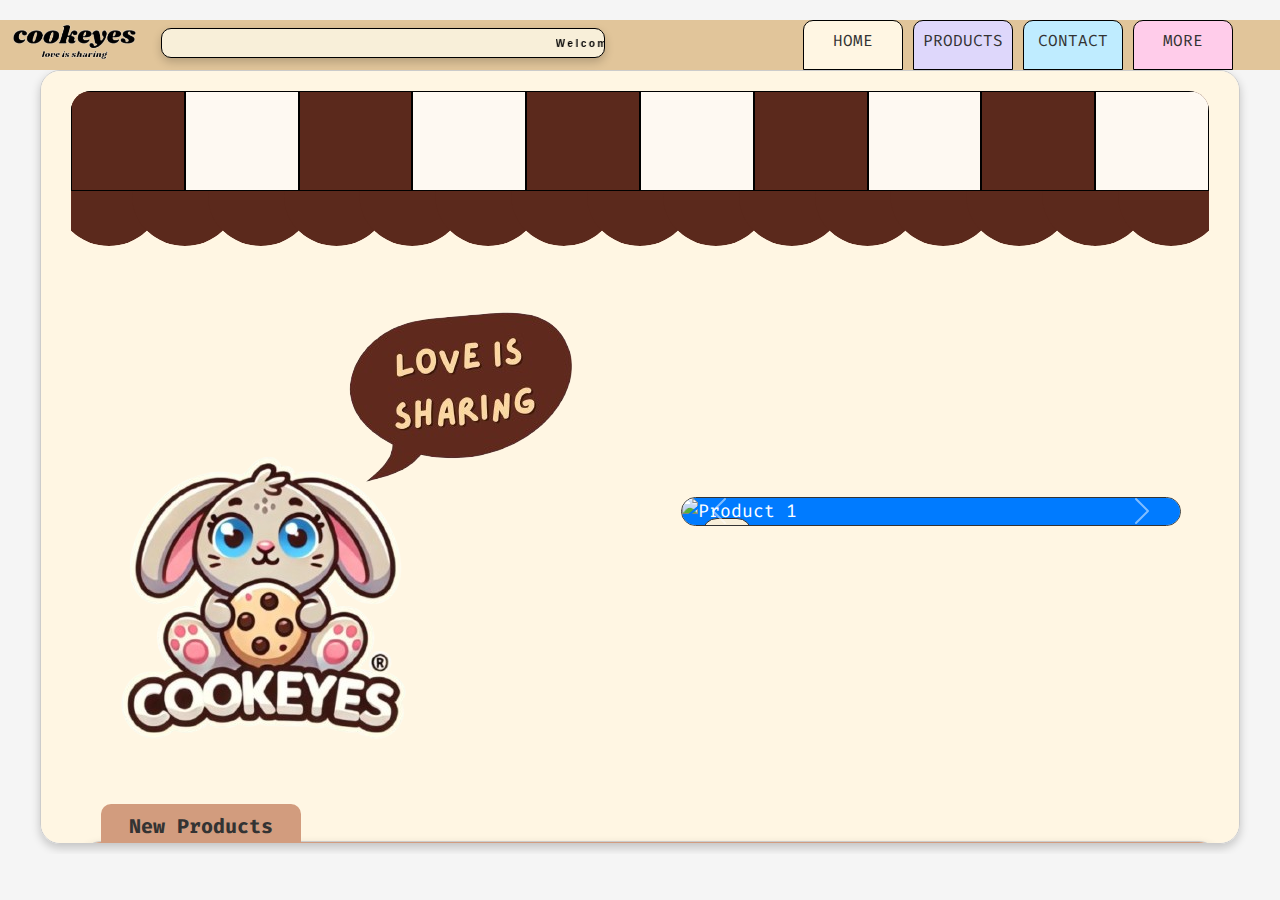
==== index.html @ fc740ca6 "fix: layout style" ====
<!DOCTYPE html>
<html lang="en">
<head>
    <meta charset="UTF-8">
    <meta name="viewport" content="width=device-width, initial-scale=1.0">
    <title>Cookeyes</title>
    <link href="https://cdn.jsdelivr.net/npm/bootstrap@5.3.0/dist/css/bootstrap.min.css" rel="stylesheet">
    <link href="https://fonts.googleapis.com/css2?family=Fira+Code:wght@400;700&display=swap" rel="stylesheet">
    <link rel="stylesheet" href="css/style.css">
    <link rel="stylesheet" href="css/block.css">
    <link rel="stylesheet" href="css/draws.css">
    <link rel="icon" href="images/icon16x16.png" sizes="16x16" type="image/png">
    <link rel="stylesheet" href="css/carousel.css">
</head>
<body>
    <!-- Navbar -->
    <nav class="navbar navbar-expand-lg">
        <div class = "container">
            <div class="collapse navbar-collapse" id="navbarNav">
                <ul class="navbar-nav ms-auto">
                    <a class="navbar-brand" href="#">
                        <img src="images/logo.png" alt="Logo" class="navbar-logo">
                    </a>
                    <a class="nav-link" href="#"><div class="marquee-container d-flex justify-content-between align-items-center">
                        <marquee class="marquee-text">Welcome to the Community Project! Join us in shopping to help orphaned children without families.</marquee>
                    </div></a>
                </ul>
            </div>
        </div>
        <div class="container" style="margin-right: 30px;">
            <div class="collapse navbar-collapse" id="navbarNav">
                <ul class="navbar-nav ms-auto">
                    <li class="nav-item custom-nav-item">
                        <a class="nav-link" href="index.html">HOME</a>
                    </li>
                    <li class="nav-item custom-nav-item">
                        <a class="nav-link" href="products.html">PRODUCTS</a>
                    </li>
                    <li class="nav-item custom-nav-item">
                        <a class="nav-link" href="contact.html">CONTACT</a>
                    </li>
                    <li class="nav-item custom-nav-item">
                        <a class="nav-link" href="MORE.html">MORE</a>
                    </li>
                </ul>
            </div>
        </div>
    </nav>
    <!-- Giới thiệu về đội và dự án -->
    <section id="team-introduction" >
        <div class="container">
            <div class="awning" id="awning"></div>
            <div class="draw-wave" id="draw-wave"></div>
            <div class="row justify-content-between align-items-center">
                <div class="col-lg-6 col-md-12 text-center mb-3 mb-lg-0">
                    <img src="images/icon.png" alt="Icon" class="img-fluid" style="max-width:auto; height: auto; ">
                </div>
                <div class="col-lg-6 col-md-12">
                    <div id="product-carousel" class="carousel slide" data-bs-ride="carousel" style="max-width: 500px; margin: auto;">
                        <div class="carousel-inner">
                            <div class="carousel-item active">
                                <img src="images/productImg/product01/IMG_2011.png" class="d-block w-100 carousel-img" alt="Product 1">
                                <div class="corner-label top-left">New!</div>
                            </div>
                            <div class="carousel-item">
                                <img src="images/productImg/product05/IMG_0085.png" class="d-block w-100 carousel-img" alt="Product 2">
                                <div class="corner-label top-left">Bracelets</div>
                            </div>
                            <div class="carousel-item">
                                <img src="images/productImg/IMG_0077.png" class="d-block w-100 carousel-img" alt="Product 3">
                                <div class="corner-label top-left">Cookies</div>
                            </div>
                            <div class="carousel-item">
                                <img src="images/productImg/IMG_0073.png" class="d-block w-100 carousel-img" alt="Product 4">
                                <div class="corner-label top-left">New!</div>
                            </div>
                        </div>
                        <button class="carousel-control-prev" type="button" data-bs-target="#product-carousel" data-bs-slide="prev">
                            <span class="carousel-control-prev-icon" aria-hidden="true"></span>
                            <span class="visually-hidden">Previous</span>
                        </button>
                        <button class="carousel-control-next" type="button" data-bs-target="#product-carousel" data-bs-slide="next">
                            <span class="carousel-control-next-icon" aria-hidden="true"></span>
                            <span class="visually-hidden">Next</span>
                        </button>
                        <script>
                            document.addEventListener('DOMContentLoaded', function() {
                                var myCarousel = document.querySelector('#product-carousel');
                                var carousel = new bootstrap.Carousel(myCarousel, {
                                    interval: 1200,
                                    wrap: false
                            });
                        });
                        </script>
                </div>
            </div>
        </div>

        
    <!-- Giới thiệu các mặt hàng mới -->
    <section id="new-products" class="py-5">
        <h5 class="new-product-tag" style="margin-left:30px; border-radius: 10px 10px 0 0; max-width: 200px; text-align: center; display: inline-block; padding: 10px; background-color: #d29c7e;">
            <strong>New Products</strong>
        </h5>
        <div class="container">
            <div class="row">
                <div class="cardproduct1 col-lg-3 col-md-6 mb-4" style="padding: -5%;">
                    <div class="card top" style="border-radius: 20px;">
                        <img src="images/IMG_0081.png" style="border-radius: 20px;" class="card-img-top img-fluid" alt="New Product 1">
                        <div class="corner-label bottom-right">Seasonal collection</div>
                    </div>
                </div>
                <div class="cardproduct2 col-lg-3 col-md-6 mb-4">
                    <div class="card top" style="border-radius: 20px;">
                        <img src="images/productImg/product05/IMG_0085.png" style="border-radius: 20px;" class="card-img-top img-fluid" alt="New Product 2">
                        <div class="corner-label bottom-right">Our Signature</div>
                    </div>
                </div>
                <div class="cardproduct1 col-lg-3 col-md-6 mb-4">
                    <div class="card bot" style="border-radius: 20px;">
                        <img src="images/productImg/IMG_0077.png" style="border-radius: 20px;" class="card-img-top img-fluid" alt="New Product 3">
                        <div class="corner-label bottom-right">Colorful</div>
                    </div>
                </div>
                <div class="cardproduct2 col-lg-3 col-md-6 mb-4">
                    <div class="card bot" style="border-radius: 20px;">
                        <img src="images/productImg/4.png" style="border-radius: 20px;" class="card-img-top img-fluid" alt="New Product 4">
                        <div class="corner-label bottom-right">HOT!!</div>
                    </div>
                </div>
            </div>
        </div>
        
        <style>
            .card{
                margin-top: 15px;
            }
            .bottom-right {
                position: absolute;
                bottom: 10px;
                right: 10px;
                background-color: #f8efda;
                color: black;
                font-size: 12px;
                padding: 5px 10px;
                border: 1px solid #333;
                border-radius: 15px;
            }

            .col-lg-3, .col-md-6 {
                margin-bottom: 15px; /* Điều chỉnh khoảng cách giữa các ảnh */
            }
            /* Tạo băng rôn chéo ở góc trái trên */
            .card{
                position: relative; /* Để băng rôn nằm chồng lên hình ảnh */
            }

            .card::before {
                content: "NEW"; /* Nội dung của băng rôn */
                position: absolute;
                top: 20px;
                left: -15px;
                background-color: #2a59a6; /* Màu nền của băng rôn */
                color: #edcb59; /* Màu chữ */
                font-weight: bold;
                padding: 5px 13px;
                font-size: 11px;
                transform: rotate(-45deg); /* Xoay băng rôn chéo */
                transform-origin: 0 0;
                border-radius: 10px; /* Tạo bo góc cho băng rôn */
                box-shadow: 0 3px 5px rgba(0, 0, 0, 0.2); /* Thêm bóng cho băng rôn */
                z-index: 10; /* Đảm bảo băng rôn nằm trên cùng */
            }

            /* Đảm bảo các hình ảnh trong các card có kích thước bằng nhau và là hình chữ nhật */
            .card-img-top {
                object-fit: cover; /* Đảm bảo hình ảnh có thể phủ kín không gian */
                width: 100%; /* Chiều rộng 100% */
                height: 300px; /* Chiều cao cố định cho hình ảnh */
                border-bottom: 1px solid #333; /* Thêm viền dưới cho hình ảnh */
            }

            /* Media Queries cho màn hình nhỏ */
            @media (max-width: 768px) {
                .bottom-right {
                    position: absolute;
                    bottom: 10px;
                    right: 10px;
                    background-color: #f8efda;
                    color: black;
                    font-size: 9px;
                    padding: 5px 10px;
                    border: 1px solid #333;
                    border-radius: 15px;
                }
                
                .bot{
                    margin-top: -15px;
                }

                .card-img-top {
                    object-fit: cover;
                    height: 150px; 
                }
                .col-lg-3, .col-md-6 {
                    flex: 0 0 50%; 
                    max-width: 50%;
                }
                .card::before {
                    top: 20px; 
                    left: -10px; 
                    font-size: 7px; 
                }
            }
            @media (min-width: 768px) {
                .col-lg-3 {
                    max-width: 24%;
                    margin-right: 1%; 
                }
            }


        </style>
    </section>
        <section id="about">
            <div>
                <h2 class="text-center mb-4" style="font-family: 'Fira Code', monospace; color: #57291b; text-shadow: 2px 2px #fbd8a5;">About |Project: "Cookeyes"|</h2>
                <p style="font-family: 'Fira Code', monospace; color: #333; text-align: justify; line-height: 1.6; margin-bottom: 20px;"></p>
                    <strong>"Ting Ting"</strong> Another batch of cookies is out of the oven. This is also the moment Cookeyes, a group of students from Ho Chi Minh City University of Technology (HCMUT), was established and introduced to you with the message: <em>"Love is sharing"</em>. This is a community project aimed at raising funds to support children in difficult circumstances.
                </p>
                <h3 style="font-family: 'Fira Code', monospace; color: #57291b; text-shadow: 1px 1px #fbd8a5; margin-top: 30px;">🎄 How does Cookeyes operate?</h3>
                <p style="font-family: 'Fira Code', monospace; color: #333; text-align: justify; line-height: 1.6; margin-bottom: 20px;">
                    We sell handmade products and donate profits from orders to the fund. Sweet cookies and colorful bracelets. Each product contains the heart of our entire team and the affection of those who support us.
                </p>
                <h3 style="font-family: 'Fira Code', monospace; color: #57291b; text-shadow: 1px 1px #fbd8a5; margin-top: 30px;">🎄 Our mission</h3>
                <p style="font-family: 'Fira Code', monospace; color: #333; text-align: justify; line-height: 1.6; margin-bottom: 20px;">
                    The funds raised from these products will be used to help children in difficult circumstances, giving them more opportunities and a better life. Each cookie, each bracelet is a part of the love that you and Cookeyes have sent to the children.
                </p>
            </div>
        </section>
    <section id="decorative-elements" class="py-5">
        <div class="text-center">
            <h2 class="display-4" style="font-family: 'Fira Code', monospace; color: #57291b; text-shadow: 2px 2px #fbd8a5;">
                Join Our Community Project
            </h2>
            <p class="lead" style="font-family: 'Fira Code', monospace; color: #333; text-shadow: 1px 1px #f8efda;">
                Together, we can make a difference!
            </p>
            <div class="row">
                <div class="col-md-4 mb-4">
                    <div>
                        <a href="products.html">
                            <img  style="border-radius: 20px;" src="images/productImg/IMG_0077.png" class="card-img-top img-fluid" alt="Decorative Image 1">
                            <div>
                                <h5 href="products.html" style="margin-top: 20px; font-family: 'Fira Code', monospace; color: #57291b;"><strong>Handmade Products</strong></h5>
                                <p href="products.html" style="font-family: 'Fira Code', monospace; color: #333;">Crafted with love and care.</p>
                            </div>
                        </a>
                    </div>
                </div>
                <div class="col-md-4 mb-4">
                    <div>
                        <a href="#">
                            <img style="border-radius: 20px;" src="images/decorative/decorative2.png" class="card-img-top img-fluid" alt="Decorative Image 2">
                            <div >
                                <h5 style="margin-top: 20px; font-family: 'Fira Code', monospace; color: #57291b;"><strong>Support a Cause</strong></h5>
                                <p style="font-family: 'Fira Code', monospace; color: #333;">Your purchase helps children in need.</p>
                            </div>
                        </a>
                    </div>
                </div>
                <div class="col-md-4 mb-4">
                    <div>
                        <a href="https://www.facebook.com/cookeyess">
                            <img style="border-radius: 20px;" src="images/decorative/decorative1.png" class="card-img-top img-fluid" alt="Decorative Image 3">
                            <div>
                                <h5 style="margin-top: 20px; font-family: 'Fira Code', monospace; color: #57291b;"><strong>Join Our Community</strong></h5>
                                <p style="font-family: 'Fira Code', monospace; color: #333;">Be a part of something bigger.</p>
                            </div>
                        </a>
                    </div>
                </div>
            </div>
            <p style="font-family: 'Fira Code', monospace; color: #333; text-align: center; line-height: 1.6; margin-top: 30px;">
                <strong>Thank you for spreading love with us 💓🍪</strong>
            </p>
        </div>
    </section>
    </section>

    <script src="https://cdn.jsdelivr.net/npm/bootstrap@5.3.0/dist/js/bootstrap.bundle.min.js"></script>
    <script src="js/script.js"></script>
</body>
</html>
---- css/style.css ----
html, body {
    overflow-x: hidden;
    overflow-y: hidden;
}
body {
    background: url('https://i.pinimg.com/736x/0b/41/25/0b41253a4041ddb57004d633e4979430.jpg') no-repeat fixed center/cover, #f5f5f5;
    color: #333;
    margin: 0;
    padding: 0;
    font-family: 'Fira Code', 'JetBrains Mono', 'Source Code Pro', monospace;
    font-size: 16px;
    line-height: 1.5;
}

h1, h2, a, p, code, pre, .navbar-nav .nav-item .nav-link, #team-introduction h2, #products h2, #team-introduction .section-title h3, #products .section-title h3, #team-introduction .section-title p, #products .section-title p {
    font-family: 'Fira Code', 'JetBrains Mono', 'Source Code Pro', monospace;
}

h1, h2 {
    font-weight: bold;
    color: #333;
    margin-bottom: 15px;
}

a {
    color: #007bff;
    text-decoration: none;
}

a:hover {
    color: #0056b3;
    text-decoration: underline;
}

p {
    font-size: 1em;
    color: #333;
    line-height: 1.6;
    margin-bottom: 20px;
}

code {
    font-size: 1em;
    background-color: #f0f0f0;
    padding: 2px 4px;
    border-radius: 4px;
}

pre {
    font-size: 14px;
    background-color: #2e2e2e;
    color: #f8f8f8;
    padding: 10px;
    border-radius: 5px;
    overflow-x: auto;
}

.card-text {
    color: white;
    text-shadow: 2px 2px 4px rgba(0, 0, 0, 0.7);
}

.card.bg-light .card-text {
    color: #333;
    text-shadow: none;
}

.card {
    background: url('https://i.pinimg.com/736x/0b/41/25/0b41253a4041ddb57004d633e4979430.jpg') no-repeat center/cover;
    color: white;
}

.navbar-nav .nav-item .nav-link {
    color: #333;
}

#team-introduction h2, #products h2 {
    font-size: 32px;
    color: #2f4f4f;
    text-align: center;
    margin-bottom: 20px;
}

#team-introduction .section-title h3, #products .section-title h3 {
    font-size: 24px;
    color: #ff6f61;
    margin-bottom: 15px;
}

#team-introduction .section-title p, #products .section-title p {
    font-size: 18px;
    color: #444;
    line-height: 1.6;
}

.img-fluid {
    margin-bottom: auto;
}

.carousel-inner {
    border-radius: 30px;
}

.marquee-container {
    background-color: #f8efd9;
    border-radius: 10px;
    height: 30px;
    align-items: center;
    width: auto;
    color: black;
    border: 1px solid black;
    box-shadow: 0 4px 10px rgba(0, 0, 0, 0.2);
    font: bold 10px Arial, sans-serif;
    letter-spacing: 2.5px;
}

.navbar {
    background: url('https://i.pinimg.com/736x/0b/41/25/0b41253a4041ddb57004d633e4979430.jpg') no-repeat center/cover, #e1c59a;
    color: #fff;
    margin: 20px 0 0;
    padding: 0;
    display: flex;
}

.navbar-nav {
    display: flex;
    list-style: none;
    padding-left: 0;
    margin-bottom: 0;
}

.nav-item.custom-nav-item:nth-child(1) { background-color: #FFF6E3; border-radius: 10px 10px 0 0; max-width: 100px; }
.nav-item.custom-nav-item:nth-child(2) { background-color: #ded7fb; border-radius: 10px 10px 0 0; max-width: 100px; }
.nav-item.custom-nav-item:nth-child(3) { background-color: #BFECFF; border-radius: 10px 10px 0 0; max-width: 100px; }
.nav-item.custom-nav-item:nth-child(4) { background-color: #FFCCEA; border-radius: 10px 10px 0 0; max-width: 100px; }

.navbar-nav .nav-item {
    margin: 0 5px;
    width: 200px;
    height: 50px;
    text-align: center;
    border: 1px solid black;
}

.new-product-tag {
    margin: -5px;
    width: 200px;
    height: 40px;
    text-align: center;
}

.navbar-logo {
    height: 55px;
    width: auto;
    margin-top: -15px;
    display: block;
}

.navbar-nav .nav-item.active {
    background-color: #ff6f61;
    color: #fff;
    border-radius: 10px;
}

.navbar-nav .nav-item.active .nav-link, .navbar-nav .nav-item:hover {
    color: #fff;
}

.nav-item.custom-nav-item:hover {
    opacity: 0.8;
}

.hero {
    background-color: #f5f5f5;
    padding: 80px 0;
}

.hero h1 {
    font-size: 50px;
    color: #fff;
}

.hero .btn {
    margin-top: 20px;
}

footer {
    background-color: #333;
    color: #fff;
    padding: 20px 0;
}

#more, #checkout-section ,#team-introduction, #products, #contact {
    background: url('https://i.pinimg.com/736x/0b/41/25/0b41253a4041ddb57004d633e4979430.jpg') no-repeat center/cover;
    display: flex;
    justify-content: center;
    align-items: center;
}

#team-introduction .container { background-color: #FFF6E3; }
#new-products .container{ background-color: #d29c7e; }
#products .container, #checkout-section .container { background-color: #ded7fb; }
#contact .container { background-color: #BFECFF; }
#more .container { background-color: #FFCCEA; }

#team-introduction #new-products .container{
    display: flex;
    justify-content: center;
    padding-left: 20px;
    padding-right: 10px;
    padding-bottom: 0px;
    scrollbar-width: none;
}

#more .container,#checkout-section .container, #team-introduction .container, #products .container, #contact .container {
    box-shadow: 0 4px 10px rgba(0, 0, 0, 0.2);
    padding: 10px 30px;
    border-radius: 20px;
    margin-left: 10px;
    margin-right: 10px;
    scrollbar-width: thin;
    max-width: 1200px;
    max-height: 86vh;
    overflow-y: auto;
    border: 1px solid #ccc;
}

#team-introduction, #checkout-section ul, #products ul {
    list-style: none;
    padding-left: 0;
}

#team-introduction, #checkout-section ul li, #products ul li {
    font-size: 18px;
    color: #333;
    margin-bottom: 10px;
}

@media (max-width: 768px) {
    #more .container,#checkout-section .container, #team-introduction .container, #products .container, #contact .container {
        padding-left: 5px;
        padding-right: 10px;
    }
    body, .hero h1, .hero .btn, footer, #team-introduction h2, #products h2, #team-introduction ul li, #products ul li, #team-introduction .section-title h3, #products .section-title h3, #team-introduction .section-title p, #team-introduction .section-title ul, #products .section-title p, #products .section-title ul {
        font-family: 'Fira Code', 'JetBrains Mono', 'Source Code Pro', monospace;
    }

    body {
        font-size: 12px;
    }

    .hero h1 {
        font-size: 30px;
    }

    .hero .btn, footer, #team-introduction ul li, #products ul li, #team-introduction .section-title p, #team-introduction .section-title ul, #products .section-title p, #products .section-title ul {
        font-size: 16px;
    }

    #team-introduction h2, #products h2 {
        font-size: 24px;
    }
    #team-introduction #new-products .container{
        padding-bottom: 0px;
        padding-top: 0px;
        padding-left: 10px;
        padding-right: 10px;
    }
    .cardproduct2{
        padding-left: 0px;
    }
    #team-introduction .section-title h3, #products .section-title h3 {
        font-size: 20px;
    }

    .hero {
        padding: 50px 0;
    }

    .navbar {
        flex-direction: column;
        align-items: center;
    }

    .navbar-logo {
        margin-top: -50px;
    }

    .navbar-nav {
        flex-direction: column;
        align-items: center;
        margin-top: 20px;
    }

    .navbar-nav .nav-item {
        width: 100%;
        text-align: center;
        padding: 10px 0;
    }

    .navbar-nav .nav-item.active {
        background-color: unset;
    }

    .navbar-nav .nav-item.active .nav-link, .navbar-nav .nav-item:hover {
        color: #333;
    }

    #team-introduction .container, #products .container, #contact .container {
        max-height: 79dvh;
    }

    .marquee-container {
        width: auto;
        margin-top: -30px;
    }

    .navbar-toggler {
        display: block;
    }

    .navbar-collapse {
        display: none;
    }

    .navbar-nav {
        flex-direction: unset;
        align-items: center;
        margin-top: 20px;
    }

    .navbar-nav .nav-item {
        width: 30%;
        text-align: center;
        padding: 10px 0;
        height: 40px;
    }

    .navbar-collapse {
        display: block !important;
    }

    .navbar-toggler {
        display: none;
    }

}
---- css/block.css ----
/* Ngăn nhấp chuột phải vào ảnh */
img {
    -webkit-user-select: none;
    -moz-user-select: none;
    -ms-user-select: none;
    user-select: none;
    -webkit-pointer-events: none;
    -moz-pointer-events: none;
    -ms-pointer-events: none;
    pointer-events: none;
}

/* Ngăn chọn văn bản */
body {
    -webkit-user-select: none;
    -moz-user-select: none;
    -ms-user-select: none;
    user-select: none;
}
---- css/draws.css ----
.awning {
    width: 100%;
    height: 100px;
    display: flex;
    margin-top: 10px;
    border-top-left-radius: 20px;
    border-top-right-radius: 20px;
    overflow: hidden;
    position: relative;
    background-color: #5b291c;
    padding-bottom: 20px;
}

.stripe {
    width: 10%;
    height: 100px;
    background-color: #FEF9F2;
    border: 1px solid black;
    box-sizing: border-box;
    position: relative;
    z-index: 2;
}
.stripe:nth-child(odd) {
    background-color: #5b291c;
}

.draw-wave {
    width: 100%;
    height: 70px;
    display: flex;
    overflow: hidden;
    position: relative;
    padding-bottom: 20px;
}

.waves {
    position: absolute;
    bottom: 55px;
    width: 100%;
    height: 50px;
    display: flex;
    z-index: 1;
}

.wave {
    width: 200px;
    height: 100px;
    background-color: #5b291c;
    border-radius: 50%;
    margin: 0 -15px;
    position: relative;
    top: -10px;
    clip-path: ellipse(50% 50% at 50% 50%);
}

@media (max-width: 768px) {
    .awning {
        height: 60px;
        margin-top: 5px;
    }
    .stripe {
        height: 50px;
    }
    .draw-wave {
        height: 40px;
    }
    .waves {
        bottom: 25px;
        height: 30px;
    }
    .wave {
        height: 50px;
        top: -5px;
    }
}
---- css/carousel.css ----
.carousel{
    border-radius: 30px;
    object-fit: cover;
    width: 100%;
    height: 100%;
    border: 1px solid #333;
}
.corner-label {
    position: absolute;
    font-size: 12px;
    font-weight: bold;
    color: white;
    background-color: rgba(0, 0, 0, 0.6);
    padding: 5px;
    border-radius: 5px;
}
.corner-label.top-left {
    position: absolute;
    top: 20px;
    left: 20px;
    background-color: #f8efda;
    color: black;
    font-size: 12px;
    padding: 5px 10px;
    border: 1px solid #333;
    border-radius: 15px;
}
.corner-label.bottom-left {
    position: absolute;
    bottom: 10px;
    left: 20px;
    background-color: #f8efda;
    color: black;
    font-size: 12px;
    padding: 5px 10px;
    border: 1px solid #333;
    border-radius: 15px;
}
.cart-modal {
    border-radius: 20px;
    display: none;
    position: absolute;
    top: 80px;
    right: 50px;
    z-index: 1000;
    background-color: white;
    border: 1px solid #ccc;
    padding: 20px;
    box-shadow: 0 4px 8px rgba(0, 0, 0, 0.1);
    width: 30%;
}
.cart-product {
    border: 1px solid #ddd;
    padding: 10px;
    margin-bottom: 10px;
    border-radius: 5px;
}
.cart-product-title {
    font-weight: bold;
}
.cart-product-price {
    color: #888;
}
.adjust-quantity {
    background-color: #f8f9fa;
    border: 1px solid #ddd;
    border-radius: 5px;
    width: 30px;
    height: 30px;
    display: flex;
    align-items: center;
    justify-content: center;
    cursor: pointer;
}
.trash-icon {
    cursor: pointer;
    color: red;
}
.trash-icon:hover {
    color: darkred;
}
.active {
    background-color: #007bff;
    color: white;
}
@media only screen and (max-width: 600px) {
    .cart-modal {
        width: 80%;
        right: 10px;
        top: 60px;
        padding: 10px;
    }
    .cart-product {
        padding: 5px;
    }
    .adjust-quantity {
        width: 25px;
        height: 25px;
    }
}
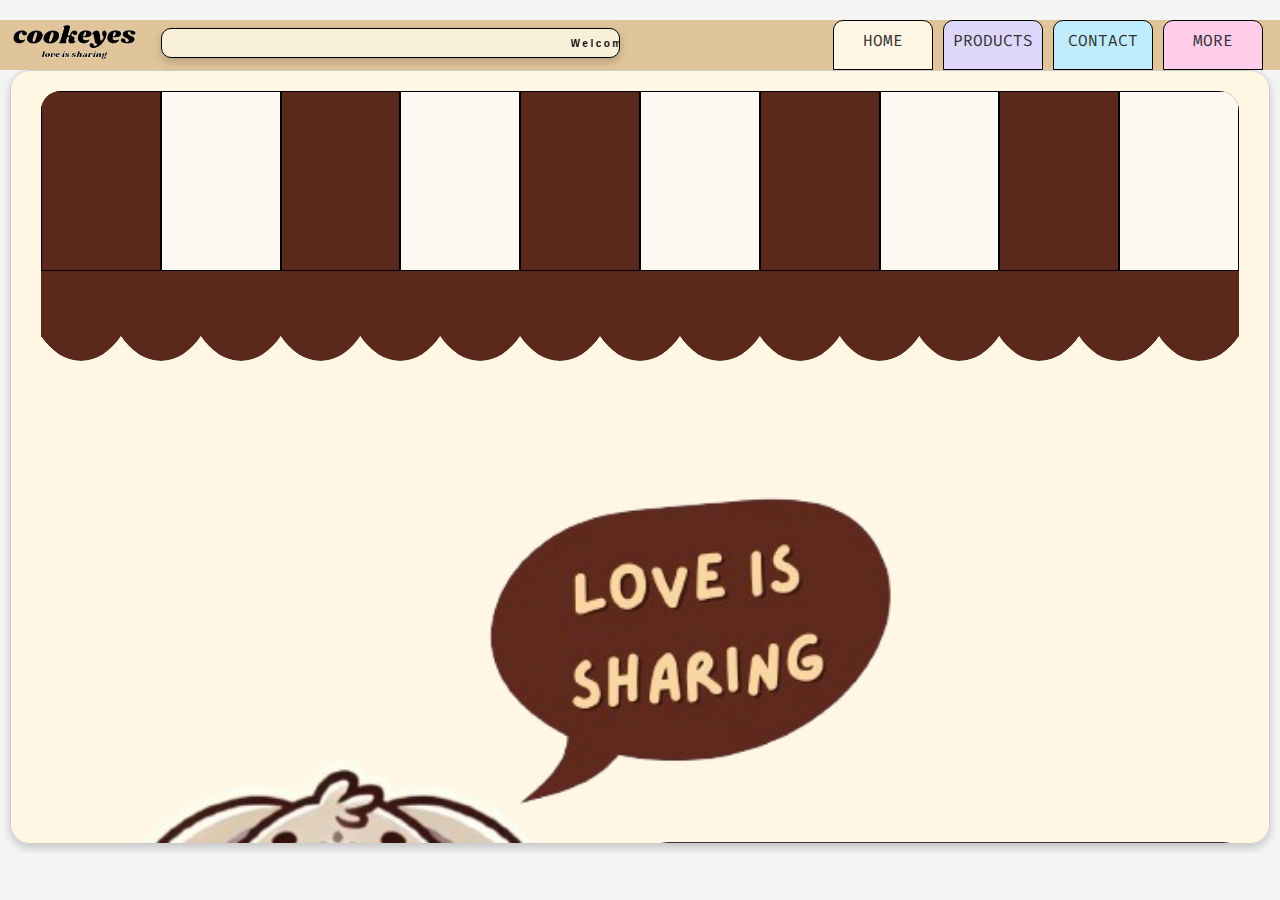
==== commit fff66888: "refactor: style" ====
--- a/index.html
+++ b/index.html
@@ -28,7 +28,7 @@
                 </ul>
             </div>
         </div>
-        <div class="container" style="margin-right: 30px;">
+        <div class="container" style="margin-right: 0vh;">
             <div class="collapse navbar-collapse" id="navbarNav">
                 <ul class="navbar-nav ms-auto">
                     <li class="nav-item custom-nav-item">
@@ -54,10 +54,10 @@
             <div class="draw-wave" id="draw-wave"></div>
             <div class="row justify-content-between align-items-center">
                 <div class="col-lg-6 col-md-12 text-center mb-3 mb-lg-0">
-                    <img src="images/icon.png" alt="Icon" class="img-fluid" style="max-width:auto; height: auto; ">
+                    <img src="images/icon.png" alt="Icon" class="img-fluid" style="max-width:100vh; height: 100vh; ">
                 </div>
                 <div class="col-lg-6 col-md-12">
-                    <div id="product-carousel" class="carousel slide" data-bs-ride="carousel" style="max-width: 500px; margin: auto;">
+                    <div id="product-carousel" class="carousel slide" data-bs-ride="carousel" style="max-width: 100vh; margin: auto;">
                         <div class="carousel-inner">
                             <div class="carousel-item active">
                                 <img src="images/productImg/product01/IMG_2011.png" class="d-block w-100 carousel-img" alt="Product 1">
@@ -100,32 +100,32 @@
         
     <!-- Giới thiệu các mặt hàng mới -->
     <section id="new-products" class="py-5">
-        <h5 class="new-product-tag" style="margin-left:30px; border-radius: 10px 10px 0 0; max-width: 200px; text-align: center; display: inline-block; padding: 10px; background-color: #d29c7e;">
+        <h5 class="new-product-tag" style="font-size: 3vh; margin-left:4vh; border-radius: 2vh 2vh 0 0; height:max-content;width: 30vh; text-align: center; display: inline-block; padding: 2vh; background-color: #d29c7e;">
             <strong>New Products</strong>
         </h5>
         <div class="container">
             <div class="row">
                 <div class="cardproduct1 col-lg-3 col-md-6 mb-4" style="padding: -5%;">
-                    <div class="card top" style="border-radius: 20px;">
-                        <img src="images/IMG_0081.png" style="border-radius: 20px;" class="card-img-top img-fluid" alt="New Product 1">
+                    <div class="card top" style="border-radius: 4vh;">
+                        <img src="images/IMG_0081.png" style="border-radius: 4vh;" class="card-img-top img-fluid" alt="New Product 1">
                         <div class="corner-label bottom-right">Seasonal collection</div>
                     </div>
                 </div>
                 <div class="cardproduct2 col-lg-3 col-md-6 mb-4">
-                    <div class="card top" style="border-radius: 20px;">
-                        <img src="images/productImg/product05/IMG_0085.png" style="border-radius: 20px;" class="card-img-top img-fluid" alt="New Product 2">
+                    <div class="card top" style="border-radius: 4vh;">
+                        <img src="images/productImg/product05/IMG_0085.png" style="border-radius: 4vh;" class="card-img-top img-fluid" alt="New Product 2">
                         <div class="corner-label bottom-right">Our Signature</div>
                     </div>
                 </div>
                 <div class="cardproduct1 col-lg-3 col-md-6 mb-4">
-                    <div class="card bot" style="border-radius: 20px;">
-                        <img src="images/productImg/IMG_0077.png" style="border-radius: 20px;" class="card-img-top img-fluid" alt="New Product 3">
+                    <div class="card bot" style="border-radius: 4vh;">
+                        <img src="images/productImg/IMG_0077.png" style="border-radius: 4vh;" class="card-img-top img-fluid" alt="New Product 3">
                         <div class="corner-label bottom-right">Colorful</div>
                     </div>
                 </div>
                 <div class="cardproduct2 col-lg-3 col-md-6 mb-4">
-                    <div class="card bot" style="border-radius: 20px;">
-                        <img src="images/productImg/4.png" style="border-radius: 20px;" class="card-img-top img-fluid" alt="New Product 4">
+                    <div class="card bot" style="border-radius: 4vh;">
+                        <img src="images/productImg/4.png" style="border-radius: 4vh;" class="card-img-top img-fluid" alt="New Product 4">
                         <div class="corner-label bottom-right">HOT!!</div>
                     </div>
                 </div>
@@ -134,22 +134,22 @@
         
         <style>
             .card{
-                margin-top: 15px;
+                margin-top: 2vh;
             }
             .bottom-right {
                 position: absolute;
-                bottom: 10px;
-                right: 10px;
+                bottom: 2vh;
+                right: 2vh;
                 background-color: #f8efda;
                 color: black;
-                font-size: 12px;
-                padding: 5px 10px;
+                font-size: 2vh;
+                padding: 1vh 2vh;
                 border: 1px solid #333;
-                border-radius: 15px;
+                border-radius: 3vh;
             }
 
             .col-lg-3, .col-md-6 {
-                margin-bottom: 15px; /* Điều chỉnh khoảng cách giữa các ảnh */
+                margin-bottom: 3vh; /* Điều chỉnh khoảng cách giữa các ảnh */
             }
             /* Tạo băng rôn chéo ở góc trái trên */
             .card{
@@ -159,17 +159,17 @@
             .card::before {
                 content: "NEW"; /* Nội dung của băng rôn */
                 position: absolute;
-                top: 20px;
-                left: -15px;
+                top: 4vh;
+                left: -3vh;
                 background-color: #2a59a6; /* Màu nền của băng rôn */
                 color: #edcb59; /* Màu chữ */
                 font-weight: bold;
-                padding: 5px 13px;
-                font-size: 11px;
+                padding: 1vh 2.8vh;
+                font-size: 2vh;
                 transform: rotate(-45deg); /* Xoay băng rôn chéo */
                 transform-origin: 0 0;
                 border-radius: 10px; /* Tạo bo góc cho băng rôn */
-                box-shadow: 0 3px 5px rgba(0, 0, 0, 0.2); /* Thêm bóng cho băng rôn */
+                box-shadow: 0 0.8vh 1vh rgba(0, 0, 0, 0.2); /* Thêm bóng cho băng rôn */
                 z-index: 10; /* Đảm bảo băng rôn nằm trên cùng */
             }
 
@@ -177,40 +177,15 @@
             .card-img-top {
                 object-fit: cover; /* Đảm bảo hình ảnh có thể phủ kín không gian */
                 width: 100%; /* Chiều rộng 100% */
-                height: 300px; /* Chiều cao cố định cho hình ảnh */
-                border-bottom: 1px solid #333; /* Thêm viền dưới cho hình ảnh */
+                height: 55vh; /* Chiều cao cố định cho hình ảnh */
+                border-bottom: 0.2vh solid #333; /* Thêm viền dưới cho hình ảnh */
             }
 
             /* Media Queries cho màn hình nhỏ */
             @media (max-width: 768px) {
-                .bottom-right {
-                    position: absolute;
-                    bottom: 10px;
-                    right: 10px;
-                    background-color: #f8efda;
-                    color: black;
-                    font-size: 9px;
-                    padding: 5px 10px;
-                    border: 1px solid #333;
-                    border-radius: 15px;
-                }
-                
-                .bot{
-                    margin-top: -15px;
-                }
-
-                .card-img-top {
-                    object-fit: cover;
-                    height: 150px; 
-                }
                 .col-lg-3, .col-md-6 {
                     flex: 0 0 50%; 
                     max-width: 50%;
-                }
-                .card::before {
-                    top: 20px; 
-                    left: -10px; 
-                    font-size: 7px; 
                 }
             }
             @media (min-width: 768px) {
@@ -226,15 +201,15 @@
         <section id="about">
             <div>
                 <h2 class="text-center mb-4" style="font-family: 'Fira Code', monospace; color: #57291b; text-shadow: 2px 2px #fbd8a5;">About |Project: "Cookeyes"|</h2>
-                <p style="font-family: 'Fira Code', monospace; color: #333; text-align: justify; line-height: 1.6; margin-bottom: 20px;"></p>
+                <p style="font-family: 'Fira Code', monospace; color: #333; text-align: justify; line-height: 1.6; margin-bottom: 4vh;"></p>
                     <strong>"Ting Ting"</strong> Another batch of cookies is out of the oven. This is also the moment Cookeyes, a group of students from Ho Chi Minh City University of Technology (HCMUT), was established and introduced to you with the message: <em>"Love is sharing"</em>. This is a community project aimed at raising funds to support children in difficult circumstances.
                 </p>
                 <h3 style="font-family: 'Fira Code', monospace; color: #57291b; text-shadow: 1px 1px #fbd8a5; margin-top: 30px;">🎄 How does Cookeyes operate?</h3>
-                <p style="font-family: 'Fira Code', monospace; color: #333; text-align: justify; line-height: 1.6; margin-bottom: 20px;">
+                <p style="font-family: 'Fira Code', monospace; color: #333; text-align: justify; line-height: 1.6; margin-bottom: 4vh;">
                     We sell handmade products and donate profits from orders to the fund. Sweet cookies and colorful bracelets. Each product contains the heart of our entire team and the affection of those who support us.
                 </p>
                 <h3 style="font-family: 'Fira Code', monospace; color: #57291b; text-shadow: 1px 1px #fbd8a5; margin-top: 30px;">🎄 Our mission</h3>
-                <p style="font-family: 'Fira Code', monospace; color: #333; text-align: justify; line-height: 1.6; margin-bottom: 20px;">
+                <p style="font-family: 'Fira Code', monospace; color: #333; text-align: justify; line-height: 1.6; margin-bottom: 4vh;">
                     The funds raised from these products will be used to help children in difficult circumstances, giving them more opportunities and a better life. Each cookie, each bracelet is a part of the love that you and Cookeyes have sent to the children.
                 </p>
             </div>
@@ -251,9 +226,9 @@
                 <div class="col-md-4 mb-4">
                     <div>
                         <a href="products.html">
-                            <img  style="border-radius: 20px;" src="images/productImg/IMG_0077.png" class="card-img-top img-fluid" alt="Decorative Image 1">
+                            <img  style="border-radius: 4vh;" src="images/productImg/IMG_0077.png" class="card-img-top img-fluid" alt="Decorative Image 1">
                             <div>
-                                <h5 href="products.html" style="margin-top: 20px; font-family: 'Fira Code', monospace; color: #57291b;"><strong>Handmade Products</strong></h5>
+                                <h5 href="products.html" style="margin-top: 4vh; font-family: 'Fira Code', monospace; color: #57291b;"><strong>Handmade Products</strong></h5>
                                 <p href="products.html" style="font-family: 'Fira Code', monospace; color: #333;">Crafted with love and care.</p>
                             </div>
                         </a>
@@ -262,9 +237,9 @@
                 <div class="col-md-4 mb-4">
                     <div>
                         <a href="#">
-                            <img style="border-radius: 20px;" src="images/decorative/decorative2.png" class="card-img-top img-fluid" alt="Decorative Image 2">
+                            <img style="border-radius: 4vh;" src="images/decorative/decorative2.png" class="card-img-top img-fluid" alt="Decorative Image 2">
                             <div >
-                                <h5 style="margin-top: 20px; font-family: 'Fira Code', monospace; color: #57291b;"><strong>Support a Cause</strong></h5>
+                                <h5 style="margin-top: 4vh; font-family: 'Fira Code', monospace; color: #57291b;"><strong>Support a Cause</strong></h5>
                                 <p style="font-family: 'Fira Code', monospace; color: #333;">Your purchase helps children in need.</p>
                             </div>
                         </a>
@@ -273,9 +248,9 @@
                 <div class="col-md-4 mb-4">
                     <div>
                         <a href="https://www.facebook.com/cookeyess">
-                            <img style="border-radius: 20px;" src="images/decorative/decorative1.png" class="card-img-top img-fluid" alt="Decorative Image 3">
+                            <img style="border-radius: 4vh;" src="images/decorative/decorative1.png" class="card-img-top img-fluid" alt="Decorative Image 3">
                             <div>
-                                <h5 style="margin-top: 20px; font-family: 'Fira Code', monospace; color: #57291b;"><strong>Join Our Community</strong></h5>
+                                <h5 style="margin-top: 4vh; font-family: 'Fira Code', monospace; color: #57291b;"><strong>Join Our Community</strong></h5>
                                 <p style="font-family: 'Fira Code', monospace; color: #333;">Be a part of something bigger.</p>
                             </div>
                         </a>
--- a/css/style.css
+++ b/css/style.css
@@ -206,11 +206,14 @@
 #team-introduction #new-products .container{
     display: flex;
     justify-content: center;
-    padding-left: 20px;
-    padding-right: 10px;
+    padding-left: 10vh;
+    padding-right: 5vh;
     padding-bottom: 0px;
     scrollbar-width: none;
-}
+    height:max-content;
+}
+
+
 
 #more .container,#checkout-section .container, #team-introduction .container, #products .container, #contact .container {
     box-shadow: 0 4px 10px rgba(0, 0, 0, 0.2);
@@ -219,7 +222,7 @@
     margin-left: 10px;
     margin-right: 10px;
     scrollbar-width: thin;
-    max-width: 1200px;
+    max-width: 100%;
     max-height: 86vh;
     overflow-y: auto;
     border: 1px solid #ccc;
@@ -236,7 +239,7 @@
     margin-bottom: 10px;
 }
 
-@media (max-width: 768px) {
+@media (max-width: 850px) {
     #more .container,#checkout-section .container, #team-introduction .container, #products .container, #contact .container {
         padding-left: 5px;
         padding-right: 10px;
--- a/css/draws.css
+++ b/css/draws.css
@@ -1,6 +1,6 @@
 .awning {
     width: 100%;
-    height: 100px;
+    height: 20vh;
     display: flex;
     margin-top: 10px;
     border-top-left-radius: 20px;
@@ -13,7 +13,7 @@
 
 .stripe {
     width: 10%;
-    height: 100px;
+    height: 20vh;
     background-color: #FEF9F2;
     border: 1px solid black;
     box-sizing: border-box;
@@ -26,7 +26,7 @@
 
 .draw-wave {
     width: 100%;
-    height: 70px;
+    height: 15vh;
     display: flex;
     overflow: hidden;
     position: relative;
@@ -35,41 +35,20 @@
 
 .waves {
     position: absolute;
-    bottom: 55px;
+    bottom: 10vh;
     width: 100%;
-    height: 50px;
+    height: 10vh;
     display: flex;
     z-index: 1;
 }
 
 .wave {
-    width: 200px;
-    height: 100px;
+    width: 20vh;
+    height: 20vh;
     background-color: #5b291c;
     border-radius: 50%;
-    margin: 0 -15px;
+    margin: 0 -2vh;
     position: relative;
-    top: -10px;
+    top: -5vh;
     clip-path: ellipse(50% 50% at 50% 50%);
-}
-
-@media (max-width: 768px) {
-    .awning {
-        height: 60px;
-        margin-top: 5px;
-    }
-    .stripe {
-        height: 50px;
-    }
-    .draw-wave {
-        height: 40px;
-    }
-    .waves {
-        bottom: 25px;
-        height: 30px;
-    }
-    .wave {
-        height: 50px;
-        top: -5px;
-    }
-}
+}--- a/css/carousel.css
+++ b/css/carousel.css
@@ -83,7 +83,7 @@
     background-color: #007bff;
     color: white;
 }
-@media only screen and (max-width: 600px) {
+@media only screen and (max-width: 800px) {
     .cart-modal {
         width: 80%;
         right: 10px;
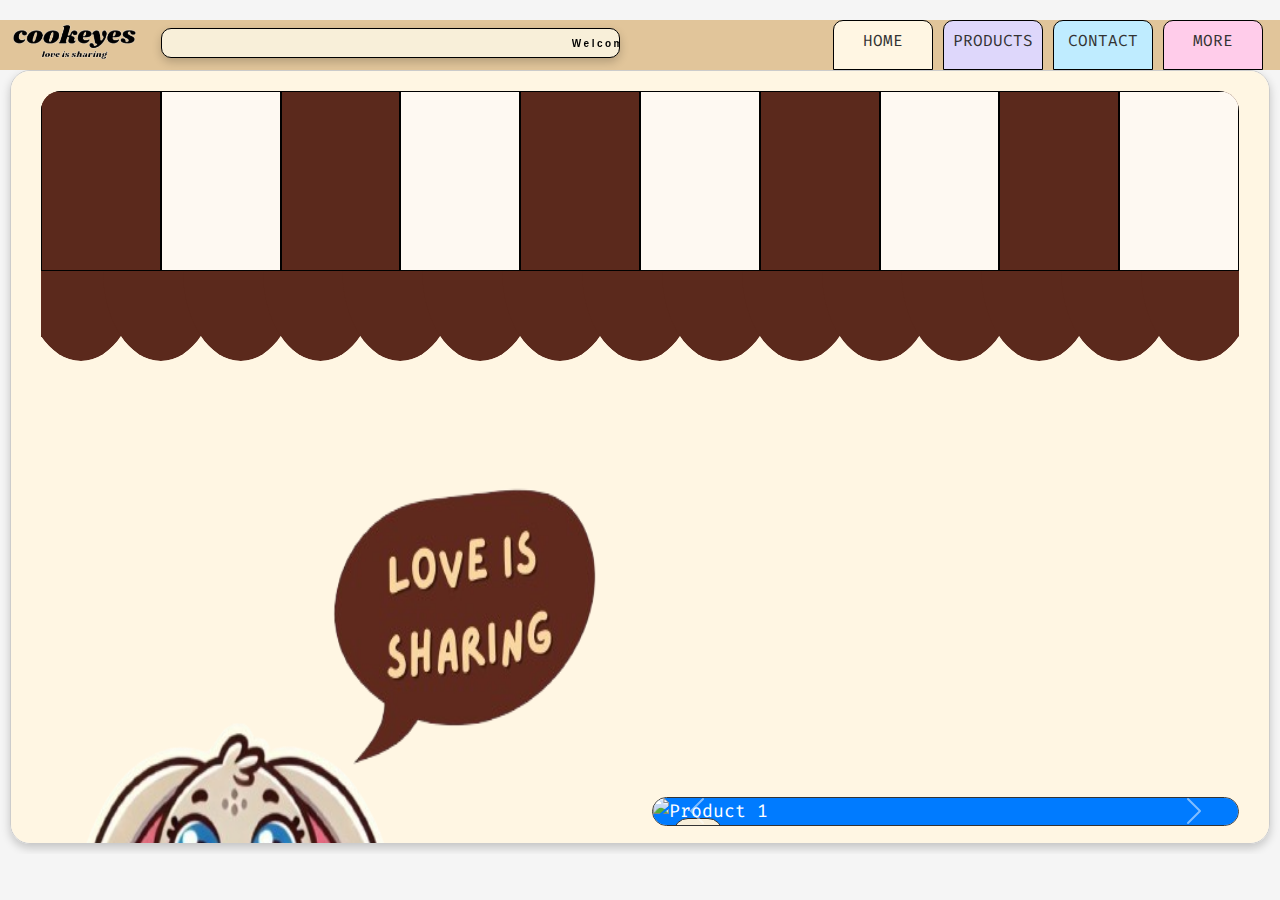
==== commit b67ed681: "refactor: style" ====
--- a/index.html
+++ b/index.html
@@ -54,7 +54,7 @@
             <div class="draw-wave" id="draw-wave"></div>
             <div class="row justify-content-between align-items-center">
                 <div class="col-lg-6 col-md-12 text-center mb-3 mb-lg-0">
-                    <img src="images/icon.png" alt="Icon" class="img-fluid" style="max-width:100vh; height: 100vh; ">
+                    <img src="images/icon.png" alt="Icon" class="img-fluid" style="height: 90vh; ">
                 </div>
                 <div class="col-lg-6 col-md-12">
                     <div id="product-carousel" class="carousel slide" data-bs-ride="carousel" style="max-width: 100vh; margin: auto;">
@@ -177,7 +177,7 @@
             .card-img-top {
                 object-fit: cover; /* Đảm bảo hình ảnh có thể phủ kín không gian */
                 width: 100%; /* Chiều rộng 100% */
-                height: 55vh; /* Chiều cao cố định cho hình ảnh */
+                height: 45vh; /* Chiều cao cố định cho hình ảnh */
                 border-bottom: 0.2vh solid #333; /* Thêm viền dưới cho hình ảnh */
             }
 
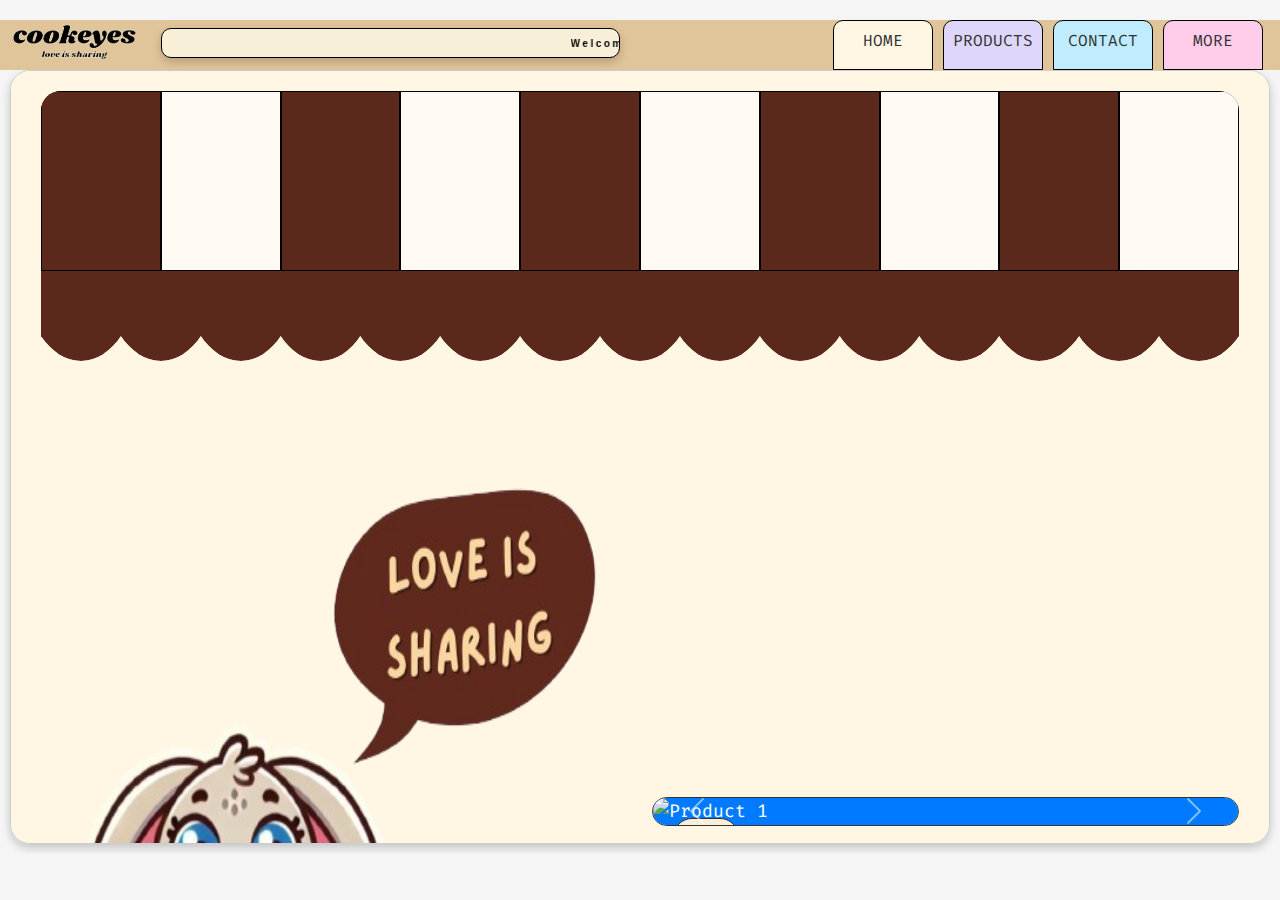
==== commit caa8bb19: "refactor: style" ====
--- a/index.html
+++ b/index.html
@@ -54,10 +54,10 @@
             <div class="draw-wave" id="draw-wave"></div>
             <div class="row justify-content-between align-items-center">
                 <div class="col-lg-6 col-md-12 text-center mb-3 mb-lg-0">
-                    <img src="images/icon.png" alt="Icon" class="img-fluid" style="height: 90vh; ">
+                    <img src="images/icon.png" alt="Icon" class="img-fluid" style="height: 90vh; width: 90vh;">
                 </div>
                 <div class="col-lg-6 col-md-12">
-                    <div id="product-carousel" class="carousel slide" data-bs-ride="carousel" style="max-width: 100vh; margin: auto;">
+                    <div id="product-carousel" class="carousel slide" data-bs-ride="carousel" style="border-radius: 5vh;max-width: 100vh; margin: auto;">
                         <div class="carousel-inner">
                             <div class="carousel-item active">
                                 <img src="images/productImg/product01/IMG_2011.png" class="d-block w-100 carousel-img" alt="Product 1">
@@ -142,7 +142,7 @@
                 right: 2vh;
                 background-color: #f8efda;
                 color: black;
-                font-size: 2vh;
+                font-size: 1.6vh;
                 padding: 1vh 2vh;
                 border: 1px solid #333;
                 border-radius: 3vh;
@@ -165,7 +165,7 @@
                 color: #edcb59; /* Màu chữ */
                 font-weight: bold;
                 padding: 1vh 2.8vh;
-                font-size: 2vh;
+                font-size: 1.6vh;
                 transform: rotate(-45deg); /* Xoay băng rôn chéo */
                 transform-origin: 0 0;
                 border-radius: 10px; /* Tạo bo góc cho băng rôn */
@@ -176,7 +176,7 @@
             /* Đảm bảo các hình ảnh trong các card có kích thước bằng nhau và là hình chữ nhật */
             .card-img-top {
                 object-fit: cover; /* Đảm bảo hình ảnh có thể phủ kín không gian */
-                width: 100%; /* Chiều rộng 100% */
+                width: 50vh; /* Chiều rộng 100% */
                 height: 45vh; /* Chiều cao cố định cho hình ảnh */
                 border-bottom: 0.2vh solid #333; /* Thêm viền dưới cho hình ảnh */
             }
@@ -226,7 +226,7 @@
                 <div class="col-md-4 mb-4">
                     <div>
                         <a href="products.html">
-                            <img  style="border-radius: 4vh;" src="images/productImg/IMG_0077.png" class="card-img-top img-fluid" alt="Decorative Image 1">
+                            <img  style="border-radius: 4vh;" src="images/productImg/IMG_0077.png" class="card-img-top1 img-fluid" alt="Decorative Image 1">
                             <div>
                                 <h5 href="products.html" style="margin-top: 4vh; font-family: 'Fira Code', monospace; color: #57291b;"><strong>Handmade Products</strong></h5>
                                 <p href="products.html" style="font-family: 'Fira Code', monospace; color: #333;">Crafted with love and care.</p>
@@ -237,7 +237,7 @@
                 <div class="col-md-4 mb-4">
                     <div>
                         <a href="#">
-                            <img style="border-radius: 4vh;" src="images/decorative/decorative2.png" class="card-img-top img-fluid" alt="Decorative Image 2">
+                            <img style="border-radius: 4vh;" src="images/decorative/decorative2.png" class="card-img-top1 img-fluid" alt="Decorative Image 2">
                             <div >
                                 <h5 style="margin-top: 4vh; font-family: 'Fira Code', monospace; color: #57291b;"><strong>Support a Cause</strong></h5>
                                 <p style="font-family: 'Fira Code', monospace; color: #333;">Your purchase helps children in need.</p>
@@ -248,7 +248,7 @@
                 <div class="col-md-4 mb-4">
                     <div>
                         <a href="https://www.facebook.com/cookeyess">
-                            <img style="border-radius: 4vh;" src="images/decorative/decorative1.png" class="card-img-top img-fluid" alt="Decorative Image 3">
+                            <img style="border-radius: 4vh;" src="images/decorative/decorative1.png" class="card-img-top1 img-fluid" alt="Decorative Image 3">
                             <div>
                                 <h5 style="margin-top: 4vh; font-family: 'Fira Code', monospace; color: #57291b;"><strong>Join Our Community</strong></h5>
                                 <p style="font-family: 'Fira Code', monospace; color: #333;">Be a part of something bigger.</p>
@@ -257,6 +257,18 @@
                     </div>
                 </div>
             </div>
+            <style>
+                .card-img-top1 {
+                    object-fit: cover; /* Đảm bảo hình ảnh có thể phủ kín không gian */
+                    width: 100%; /* Chiều rộng 100% */
+                    height: 300px; /* Chiều cao cố định cho hình ảnh */
+                    border-bottom: 0.2vh solid #333; 
+                }
+                .card-img-top1:hover {
+                    transform: scale(1.05);
+                    transition: transform 0.5s;
+                }
+            </style>
             <p style="font-family: 'Fira Code', monospace; color: #333; text-align: center; line-height: 1.6; margin-top: 30px;">
                 <strong>Thank you for spreading love with us 💓🍪</strong>
             </p>
--- a/css/style.css
+++ b/css/style.css
@@ -98,7 +98,7 @@
 }
 
 .carousel-inner {
-    border-radius: 30px;
+    border-radius: 5vh;
 }
 
 .marquee-container {
@@ -206,8 +206,6 @@
 #team-introduction #new-products .container{
     display: flex;
     justify-content: center;
-    padding-left: 10vh;
-    padding-right: 5vh;
     padding-bottom: 0px;
     scrollbar-width: none;
     height:max-content;
--- a/css/carousel.css
+++ b/css/carousel.css
@@ -1,5 +1,5 @@
 .carousel{
-    border-radius: 30px;
+    border-radius: 5vh;
     object-fit: cover;
     width: 100%;
     height: 100%;
@@ -7,12 +7,12 @@
 }
 .corner-label {
     position: absolute;
-    font-size: 12px;
+    font-size: 2vh;
     font-weight: bold;
     color: white;
     background-color: rgba(0, 0, 0, 0.6);
-    padding: 5px;
-    border-radius: 5px;
+    padding: 1vh;
+    border-radius: 1vh;
 }
 .corner-label.top-left {
     position: absolute;
@@ -21,39 +21,39 @@
     background-color: #f8efda;
     color: black;
     font-size: 12px;
-    padding: 5px 10px;
-    border: 1px solid #333;
-    border-radius: 15px;
+    padding: 1vh 2vh;
+    border: 0.2vh solid #333;
+    border-radius: 3vh;
 }
 .corner-label.bottom-left {
     position: absolute;
-    bottom: 10px;
-    left: 20px;
+    bottom: 2vh;
+    left: 4vh;
     background-color: #f8efda;
     color: black;
-    font-size: 12px;
-    padding: 5px 10px;
-    border: 1px solid #333;
-    border-radius: 15px;
+    font-size: 2vh;
+    padding: 1vh 2vh;
+    border: 0.2vh solid #333;
+    border-radius: 3vh;
 }
 .cart-modal {
-    border-radius: 20px;
+    border-radius: 4vh;
     display: none;
     position: absolute;
-    top: 80px;
-    right: 50px;
+    top: 16vh;
+    right: 10vh;
     z-index: 1000;
     background-color: white;
-    border: 1px solid #ccc;
-    padding: 20px;
-    box-shadow: 0 4px 8px rgba(0, 0, 0, 0.1);
+    border: 0.2vh solid #ccc;
+    padding: 4vh;
+    box-shadow: 0 0.8vh 1.8vh rgba(0, 0, 0, 0.1);
     width: 30%;
 }
 .cart-product {
-    border: 1px solid #ddd;
-    padding: 10px;
-    margin-bottom: 10px;
-    border-radius: 5px;
+    border: 0.2vh solid #ddd;
+    padding: 2vh;
+    margin-bottom: 2vh;
+    border-radius: 1vh;
 }
 .cart-product-title {
     font-weight: bold;
@@ -63,10 +63,10 @@
 }
 .adjust-quantity {
     background-color: #f8f9fa;
-    border: 1px solid #ddd;
+    border: 0.2vh solid #ddd;
     border-radius: 5px;
-    width: 30px;
-    height: 30px;
+    width: 5vh;
+    height: 5vh;
     display: flex;
     align-items: center;
     justify-content: center;
@@ -82,19 +82,4 @@
 .active {
     background-color: #007bff;
     color: white;
-}
-@media only screen and (max-width: 800px) {
-    .cart-modal {
-        width: 80%;
-        right: 10px;
-        top: 60px;
-        padding: 10px;
-    }
-    .cart-product {
-        padding: 5px;
-    }
-    .adjust-quantity {
-        width: 25px;
-        height: 25px;
-    }
-}
+}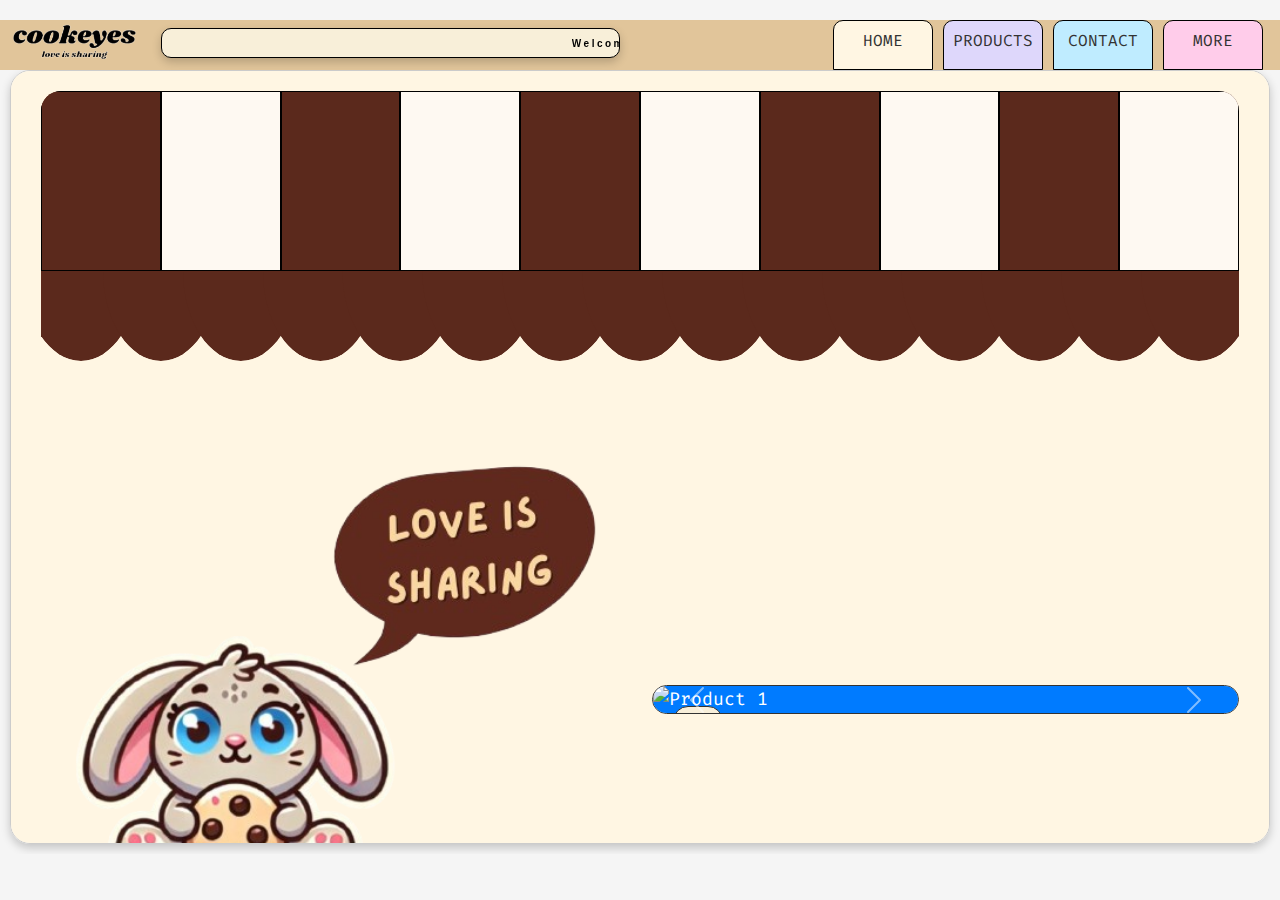
==== commit 5eb97233: "fix: small screen layout" ====
--- a/index.html
+++ b/index.html
@@ -54,7 +54,7 @@
             <div class="draw-wave" id="draw-wave"></div>
             <div class="row justify-content-between align-items-center">
                 <div class="col-lg-6 col-md-12 text-center mb-3 mb-lg-0">
-                    <img src="images/icon.png" alt="Icon" class="img-fluid" style="height: 90vh; width: 90vh;">
+                    <img src="images/icon.png" alt="Icon" class="img-fluid" style="width: 90vh;">
                 </div>
                 <div class="col-lg-6 col-md-12">
                     <div id="product-carousel" class="carousel slide" data-bs-ride="carousel" style="border-radius: 5vh;max-width: 100vh; margin: auto;">
@@ -100,30 +100,30 @@
         
     <!-- Giới thiệu các mặt hàng mới -->
     <section id="new-products" class="py-5">
-        <h5 class="new-product-tag" style="font-size: 3vh; margin-left:4vh; border-radius: 2vh 2vh 0 0; height:max-content;width: 30vh; text-align: center; display: inline-block; padding: 2vh; background-color: #d29c7e;">
+        <h5 class="new-product-tag" style="font-size: 3vh; margin-left:4vh; border-radius: 2vh 2vh 0 0; width: 30vh; text-align: center; display: inline-block; padding: 2vh; background-color: #d29c7e;">
             <strong>New Products</strong>
         </h5>
-        <div class="container">
+        <div class="container" style="min-height: max-content;">
             <div class="row">
-                <div class="cardproduct1 col-lg-3 col-md-6 mb-4" style="padding: -5%;">
+                <div class="col-lg-3 col-md-6 mb-4" style="padding: -5%;">
                     <div class="card top" style="border-radius: 4vh;">
                         <img src="images/IMG_0081.png" style="border-radius: 4vh;" class="card-img-top img-fluid" alt="New Product 1">
-                        <div class="corner-label bottom-right">Seasonal collection</div>
-                    </div>
-                </div>
-                <div class="cardproduct2 col-lg-3 col-md-6 mb-4">
+                        <div class="corner-label bottom-right">Christmas</div>
+                    </div>
+                </div>
+                <div class="col-lg-3 col-md-6 mb-4">
                     <div class="card top" style="border-radius: 4vh;">
                         <img src="images/productImg/product05/IMG_0085.png" style="border-radius: 4vh;" class="card-img-top img-fluid" alt="New Product 2">
                         <div class="corner-label bottom-right">Our Signature</div>
                     </div>
                 </div>
-                <div class="cardproduct1 col-lg-3 col-md-6 mb-4">
+                <div class="col-lg-3 col-md-6 mb-4">
                     <div class="card bot" style="border-radius: 4vh;">
                         <img src="images/productImg/IMG_0077.png" style="border-radius: 4vh;" class="card-img-top img-fluid" alt="New Product 3">
                         <div class="corner-label bottom-right">Colorful</div>
                     </div>
                 </div>
-                <div class="cardproduct2 col-lg-3 col-md-6 mb-4">
+                <div class="col-lg-3 col-md-6 mb-4">
                     <div class="card bot" style="border-radius: 4vh;">
                         <img src="images/productImg/4.png" style="border-radius: 4vh;" class="card-img-top img-fluid" alt="New Product 4">
                         <div class="corner-label bottom-right">HOT!!</div>
@@ -177,7 +177,7 @@
             .card-img-top {
                 object-fit: cover; /* Đảm bảo hình ảnh có thể phủ kín không gian */
                 width: 50vh; /* Chiều rộng 100% */
-                height: 45vh; /* Chiều cao cố định cho hình ảnh */
+                height: 70% width;
                 border-bottom: 0.2vh solid #333; /* Thêm viền dưới cho hình ảnh */
             }
 
@@ -186,6 +186,9 @@
                 .col-lg-3, .col-md-6 {
                     flex: 0 0 50%; 
                     max-width: 50%;
+                }
+                .bot{
+                    margin-top: -2vh;
                 }
             }
             @media (min-width: 768px) {
--- a/css/carousel.css
+++ b/css/carousel.css
@@ -1,5 +1,5 @@
 .carousel{
-    border-radius: 5vh;
+    border-radius: 30px;
     object-fit: cover;
     width: 100%;
     height: 100%;
@@ -7,12 +7,12 @@
 }
 .corner-label {
     position: absolute;
-    font-size: 2vh;
+    font-size: 12px;
     font-weight: bold;
     color: white;
     background-color: rgba(0, 0, 0, 0.6);
-    padding: 1vh;
-    border-radius: 1vh;
+    padding: 5px;
+    border-radius: 5px;
 }
 .corner-label.top-left {
     position: absolute;
@@ -21,39 +21,39 @@
     background-color: #f8efda;
     color: black;
     font-size: 12px;
-    padding: 1vh 2vh;
-    border: 0.2vh solid #333;
-    border-radius: 3vh;
+    padding: 5px 10px;
+    border: 1px solid #333;
+    border-radius: 15px;
 }
 .corner-label.bottom-left {
     position: absolute;
-    bottom: 2vh;
-    left: 4vh;
+    bottom: 10px;
+    left: 20px;
     background-color: #f8efda;
     color: black;
-    font-size: 2vh;
-    padding: 1vh 2vh;
-    border: 0.2vh solid #333;
-    border-radius: 3vh;
+    font-size: 12px;
+    padding: 5px 10px;
+    border: 1px solid #333;
+    border-radius: 15px;
 }
 .cart-modal {
-    border-radius: 4vh;
+    border-radius: 20px;
     display: none;
     position: absolute;
-    top: 16vh;
-    right: 10vh;
+    top: 80px;
+    right: 50px;
     z-index: 1000;
     background-color: white;
-    border: 0.2vh solid #ccc;
-    padding: 4vh;
-    box-shadow: 0 0.8vh 1.8vh rgba(0, 0, 0, 0.1);
+    border: 1px solid #ccc;
+    padding: 20px;
+    box-shadow: 0 4px 8px rgba(0, 0, 0, 0.1);
     width: 30%;
 }
 .cart-product {
-    border: 0.2vh solid #ddd;
-    padding: 2vh;
-    margin-bottom: 2vh;
-    border-radius: 1vh;
+    border: 1px solid #ddd;
+    padding: 10px;
+    margin-bottom: 10px;
+    border-radius: 5px;
 }
 .cart-product-title {
     font-weight: bold;
@@ -63,10 +63,10 @@
 }
 .adjust-quantity {
     background-color: #f8f9fa;
-    border: 0.2vh solid #ddd;
+    border: 1px solid #ddd;
     border-radius: 5px;
-    width: 5vh;
-    height: 5vh;
+    width: 30px;
+    height: 30px;
     display: flex;
     align-items: center;
     justify-content: center;
@@ -82,4 +82,19 @@
 .active {
     background-color: #007bff;
     color: white;
-}+}
+@media only screen and (max-width: 800px) {
+    .cart-modal {
+        width: 80%;
+        right: 10px;
+        top: 60px;
+        padding: 10px;
+    }
+    .cart-product {
+        padding: 5px;
+    }
+    .adjust-quantity {
+        width: 25px;
+        height: 25px;
+    }
+}
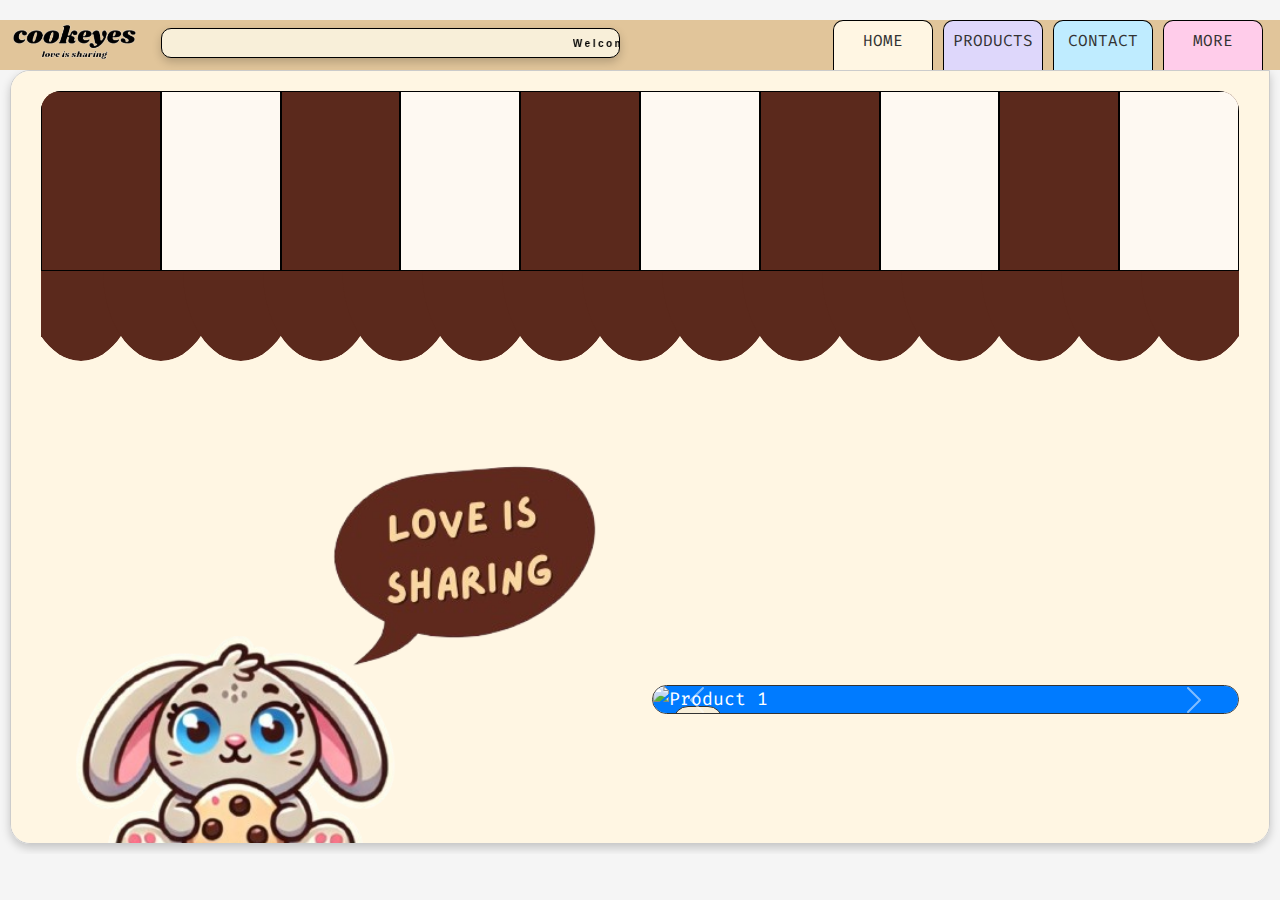
==== commit e54ba5ef: "refactor: new products" ====
--- a/index.html
+++ b/index.html
@@ -99,107 +99,39 @@
 
         
     <!-- Giới thiệu các mặt hàng mới -->
-    <section id="new-products" class="py-5">
-        <h5 class="new-product-tag" style="font-size: 3vh; margin-left:4vh; border-radius: 2vh 2vh 0 0; width: 30vh; text-align: center; display: inline-block; padding: 2vh; background-color: #d29c7e;">
+    <section id="new-products" class="py-5" style="margin-top: -5vh">
+        <h5 class="new-product-tag">
             <strong>New Products</strong>
         </h5>
-        <div class="container" style="min-height: max-content;">
+        <div class="container" style="min-height: max-content; overflow: hidden;">
             <div class="row">
-                <div class="col-lg-3 col-md-6 mb-4" style="padding: -5%;">
-                    <div class="card top" style="border-radius: 4vh;">
-                        <img src="images/IMG_0081.png" style="border-radius: 4vh;" class="card-img-top img-fluid" alt="New Product 1">
+                <div class="col-lg-3 col-md-6 mb-4">
+                    <div class="card top">
+                        <img src="images/IMG_0081.png" class="card-img-top" alt="New Product 1">
                         <div class="corner-label bottom-right">Christmas</div>
                     </div>
                 </div>
                 <div class="col-lg-3 col-md-6 mb-4">
-                    <div class="card top" style="border-radius: 4vh;">
-                        <img src="images/productImg/product05/IMG_0085.png" style="border-radius: 4vh;" class="card-img-top img-fluid" alt="New Product 2">
+                    <div class="card top">
+                        <img src="images/productImg/product05/IMG_0085.png"  class="card-img-top" alt="New Product 2">
                         <div class="corner-label bottom-right">Our Signature</div>
                     </div>
                 </div>
                 <div class="col-lg-3 col-md-6 mb-4">
-                    <div class="card bot" style="border-radius: 4vh;">
-                        <img src="images/productImg/IMG_0077.png" style="border-radius: 4vh;" class="card-img-top img-fluid" alt="New Product 3">
+                    <div class="card bot">
+                        <img src="images/productImg/IMG_0077.png" class="card-img-top" alt="New Product 3">
                         <div class="corner-label bottom-right">Colorful</div>
                     </div>
                 </div>
                 <div class="col-lg-3 col-md-6 mb-4">
-                    <div class="card bot" style="border-radius: 4vh;">
-                        <img src="images/productImg/4.png" style="border-radius: 4vh;" class="card-img-top img-fluid" alt="New Product 4">
+                    <div class="card bot">
+                        <img src="images/productImg/4.png" class="card-img-top" alt="New Product 4">
                         <div class="corner-label bottom-right">HOT!!</div>
                     </div>
                 </div>
             </div>
         </div>
-        
-        <style>
-            .card{
-                margin-top: 2vh;
-            }
-            .bottom-right {
-                position: absolute;
-                bottom: 2vh;
-                right: 2vh;
-                background-color: #f8efda;
-                color: black;
-                font-size: 1.6vh;
-                padding: 1vh 2vh;
-                border: 1px solid #333;
-                border-radius: 3vh;
-            }
-
-            .col-lg-3, .col-md-6 {
-                margin-bottom: 3vh; /* Điều chỉnh khoảng cách giữa các ảnh */
-            }
-            /* Tạo băng rôn chéo ở góc trái trên */
-            .card{
-                position: relative; /* Để băng rôn nằm chồng lên hình ảnh */
-            }
-
-            .card::before {
-                content: "NEW"; /* Nội dung của băng rôn */
-                position: absolute;
-                top: 4vh;
-                left: -3vh;
-                background-color: #2a59a6; /* Màu nền của băng rôn */
-                color: #edcb59; /* Màu chữ */
-                font-weight: bold;
-                padding: 1vh 2.8vh;
-                font-size: 1.6vh;
-                transform: rotate(-45deg); /* Xoay băng rôn chéo */
-                transform-origin: 0 0;
-                border-radius: 10px; /* Tạo bo góc cho băng rôn */
-                box-shadow: 0 0.8vh 1vh rgba(0, 0, 0, 0.2); /* Thêm bóng cho băng rôn */
-                z-index: 10; /* Đảm bảo băng rôn nằm trên cùng */
-            }
-
-            /* Đảm bảo các hình ảnh trong các card có kích thước bằng nhau và là hình chữ nhật */
-            .card-img-top {
-                object-fit: cover; /* Đảm bảo hình ảnh có thể phủ kín không gian */
-                width: 50vh; /* Chiều rộng 100% */
-                height: 70% width;
-                border-bottom: 0.2vh solid #333; /* Thêm viền dưới cho hình ảnh */
-            }
-
-            /* Media Queries cho màn hình nhỏ */
-            @media (max-width: 768px) {
-                .col-lg-3, .col-md-6 {
-                    flex: 0 0 50%; 
-                    max-width: 50%;
-                }
-                .bot{
-                    margin-top: -2vh;
-                }
-            }
-            @media (min-width: 768px) {
-                .col-lg-3 {
-                    max-width: 24%;
-                    margin-right: 1%; 
-                }
-            }
-
-
-        </style>
+        <link rel="stylesheet" href="css/newProducts.css">
     </section>
         <section id="about">
             <div>
@@ -262,9 +194,9 @@
             </div>
             <style>
                 .card-img-top1 {
-                    object-fit: cover; /* Đảm bảo hình ảnh có thể phủ kín không gian */
-                    width: 100%; /* Chiều rộng 100% */
-                    height: 300px; /* Chiều cao cố định cho hình ảnh */
+                    object-fit: cover; 
+                    width: 100%; 
+                    height: 300px; 
                     border-bottom: 0.2vh solid #333; 
                 }
                 .card-img-top1:hover {
--- a/css/style.css
+++ b/css/style.css
@@ -1,7 +1,7 @@
 html, body {
-    overflow-x: hidden;
-    overflow-y: hidden;
-}
+    overflow: hidden;
+}
+
 body {
     background: url('https://i.pinimg.com/736x/0b/41/25/0b41253a4041ddb57004d633e4979430.jpg') no-repeat fixed center/cover, #f5f5f5;
     color: #333;
@@ -140,6 +140,7 @@
     height: 50px;
     text-align: center;
     border: 1px solid black;
+    border-bottom: none;
 }
 
 .new-product-tag {
@@ -190,7 +191,7 @@
     padding: 20px 0;
 }
 
-#more, #checkout-section ,#team-introduction, #products, #contact {
+#more, #checkout-section, #team-introduction, #products, #contact {
     background: url('https://i.pinimg.com/736x/0b/41/25/0b41253a4041ddb57004d633e4979430.jpg') no-repeat center/cover;
     display: flex;
     justify-content: center;
@@ -198,31 +199,35 @@
 }
 
 #team-introduction .container { background-color: #FFF6E3; }
-#new-products .container{ background-color: #d29c7e; }
+#new-products .container { background-color: #d29c7e; }
 #products .container, #checkout-section .container { background-color: #ded7fb; }
 #contact .container { background-color: #BFECFF; }
 #more .container { background-color: #FFCCEA; }
 
-#team-introduction #new-products .container{
+#team-introduction #new-products .container {
     display: flex;
-    justify-content: center;
-    padding-bottom: 0px;
+    justify-content: space-around;
+    padding-right: 0;
+    padding-top: 0;
+    padding-bottom: 0;
+    padding-left: 18px;
     scrollbar-width: none;
-    height:max-content;
-}
-
-
-
-#more .container,#checkout-section .container, #team-introduction .container, #products .container, #contact .container {
+    height: max-content;
+    border-radius: 20px;
+}
+
+#more .container, #checkout-section .container, #team-introduction .container, #products .container, #contact .container {
     box-shadow: 0 4px 10px rgba(0, 0, 0, 0.2);
     padding: 10px 30px;
     border-radius: 20px;
+    border-top-right-radius: 0;
     margin-left: 10px;
     margin-right: 10px;
     scrollbar-width: thin;
     max-width: 100%;
     max-height: 86vh;
     overflow-y: auto;
+    overflow-x: hidden;
     border: 1px solid #ccc;
 }
 
@@ -238,10 +243,13 @@
 }
 
 @media (max-width: 850px) {
-    #more .container,#checkout-section .container, #team-introduction .container, #products .container, #contact .container {
+    #more .container, #checkout-section .container, #team-introduction .container, #products .container, #contact .container {
         padding-left: 5px;
         padding-right: 10px;
-    }
+        border-top-left-radius: 0;
+        border-top-right-radius: 0;
+    }
+
     body, .hero h1, .hero .btn, footer, #team-introduction h2, #products h2, #team-introduction ul li, #products ul li, #team-introduction .section-title h3, #products .section-title h3, #team-introduction .section-title p, #team-introduction .section-title ul, #products .section-title p, #products .section-title ul {
         font-family: 'Fira Code', 'JetBrains Mono', 'Source Code Pro', monospace;
     }
@@ -261,15 +269,18 @@
     #team-introduction h2, #products h2 {
         font-size: 24px;
     }
-    #team-introduction #new-products .container{
-        padding-bottom: 0px;
-        padding-top: 0px;
+
+    #team-introduction #new-products .container {
+        padding-bottom: 0;
+        padding-top: 0;
         padding-left: 10px;
         padding-right: 10px;
     }
-    .cardproduct2{
-        padding-left: 0px;
-    }
+
+    .cardproduct2 {
+        padding-left: 0;
+    }
+
     #team-introduction .section-title h3, #products .section-title h3 {
         font-size: 20px;
     }
@@ -279,8 +290,15 @@
     }
 
     .navbar {
+        display: flex;
         flex-direction: column;
-        align-items: center;
+        justify-content: space-between;
+        margin-left: -8px;
+        margin-right: -8px;
+    }
+
+    .navbar .container {
+        margin-top: -1.5vh;
     }
 
     .navbar-logo {
@@ -289,7 +307,7 @@
 
     .navbar-nav {
         flex-direction: column;
-        align-items: center;
+        justify-content: space-between;
         margin-top: 20px;
     }
 
@@ -344,5 +362,4 @@
     .navbar-toggler {
         display: none;
     }
-
 }--- a/css/draws.css
+++ b/css/draws.css
@@ -51,4 +51,29 @@
     position: relative;
     top: -5vh;
     clip-path: ellipse(50% 50% at 50% 50%);
+}
+
+@media (max-width: 768px) {
+    .awning {
+        height: 10vh;
+    }
+
+    .stripe {
+        height: 10vh;
+    }
+
+    .draw-wave {
+        height: 7.5vh;
+    }
+
+    .waves {
+        bottom: 5vh;
+        height: 5vh;
+    }
+
+    .wave {
+        width: 10vh;
+        height: 10vh;
+        top: -2.5vh;
+    }
 }--- a/css/newProducts.css
+++ b/css/newProducts.css
@@ -0,0 +1,83 @@
+.card-img-top {
+    object-fit: cover; 
+    width: 100%;
+    height: 100% width;
+    border-bottom: 0.2vh solid #333; 
+    border-radius: 2vh;
+}
+
+.card{
+    border-radius: 2vh;
+    margin-top: 2vh;
+    margin-bottom: -10px;
+    border: 0.1vh solid #333;
+}
+
+.new-product-tag {
+    font-size: 3vh; 
+    margin-left:4vh; 
+    border-radius: 2vh 2vh 0 0; 
+    width: 30vh; 
+    text-align: center; 
+    display: inline-block; 
+    padding: 2vh; 
+    background-color: #d29c7e;
+}
+.bottom-right {
+    position: absolute;
+    bottom: 2vh;
+    right: 2vh;
+    background-color: #f8efda;
+    color: black;
+    font-size: 1.6vh;
+    padding: 1vh 2vh;
+    border: 1px solid #333;
+    border-radius: 3vh;
+}
+
+.card{
+    position: relative; 
+}
+
+.card::before {
+    content: "NEW"; 
+    position: absolute;
+    top: 4vh;
+    left: -3vh;
+    background-color: #2a59a6;
+    color: #edcb59; 
+    font-weight: bold;
+    padding: 1vh 2.8vh;
+    font-size: 1.6vh;
+    transform: rotate(-45deg); 
+    transform-origin: 0 0;
+    border-radius: 10px; 
+    box-shadow: 0 0.8vh 1vh rgba(0, 0, 0, 0.2); 
+    z-index: 10; 
+}
+
+@media (max-width: 768px) {
+    .col-lg-3, .col-md-6 {
+        flex: 0 0 50%; 
+        max-width: 50%;
+    }
+    .bot{
+        margin-top: -1.2vh;
+    }
+    .new-product-tag {
+        font-size: 2vh; 
+        margin-left: 4vh; 
+        border-radius: 2vh 2vh 0 0; 
+        width: 20vh; 
+        text-align: center; 
+        display: inline-block; 
+        padding: 1.8vh; 
+        background-color: #d29c7e;
+    }
+}
+@media (min-width: 768px) {
+    .col-lg-3 {
+        max-width: 24%;
+        margin-right: 1%; 
+    }
+}